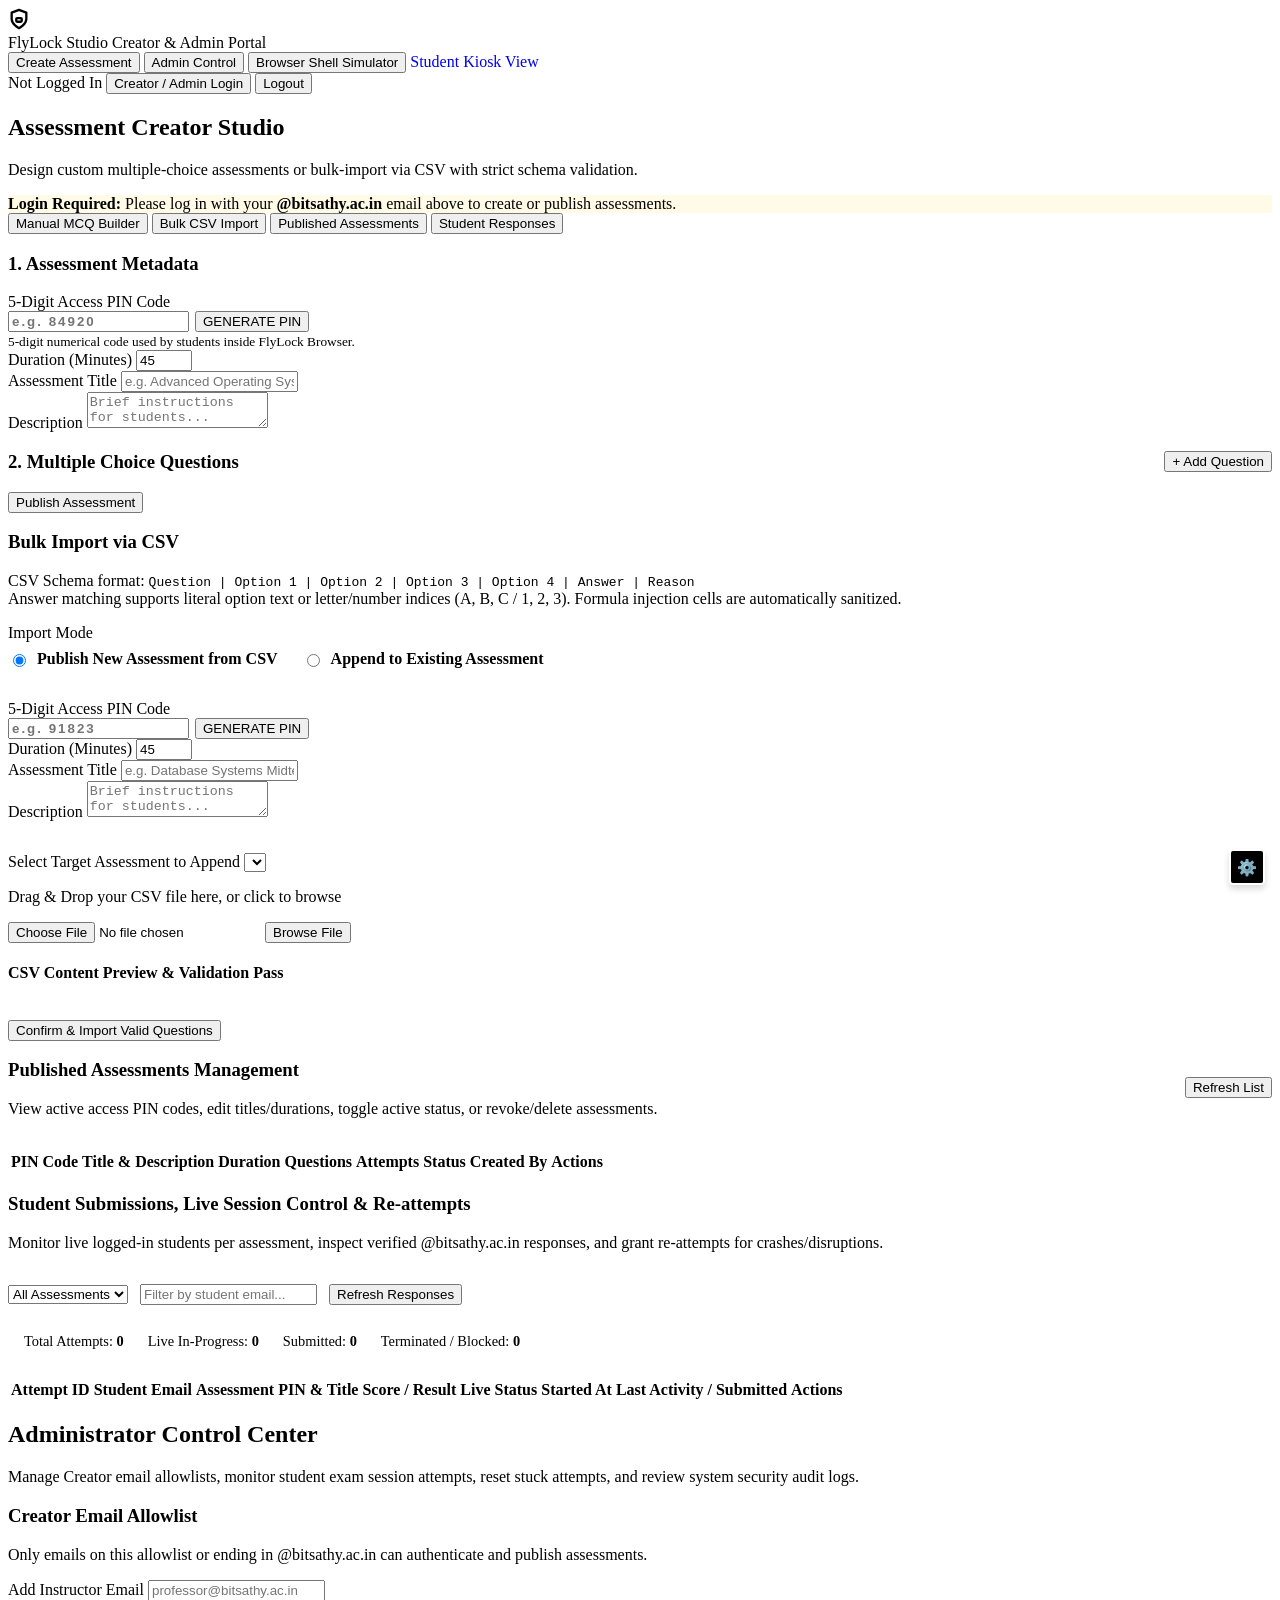
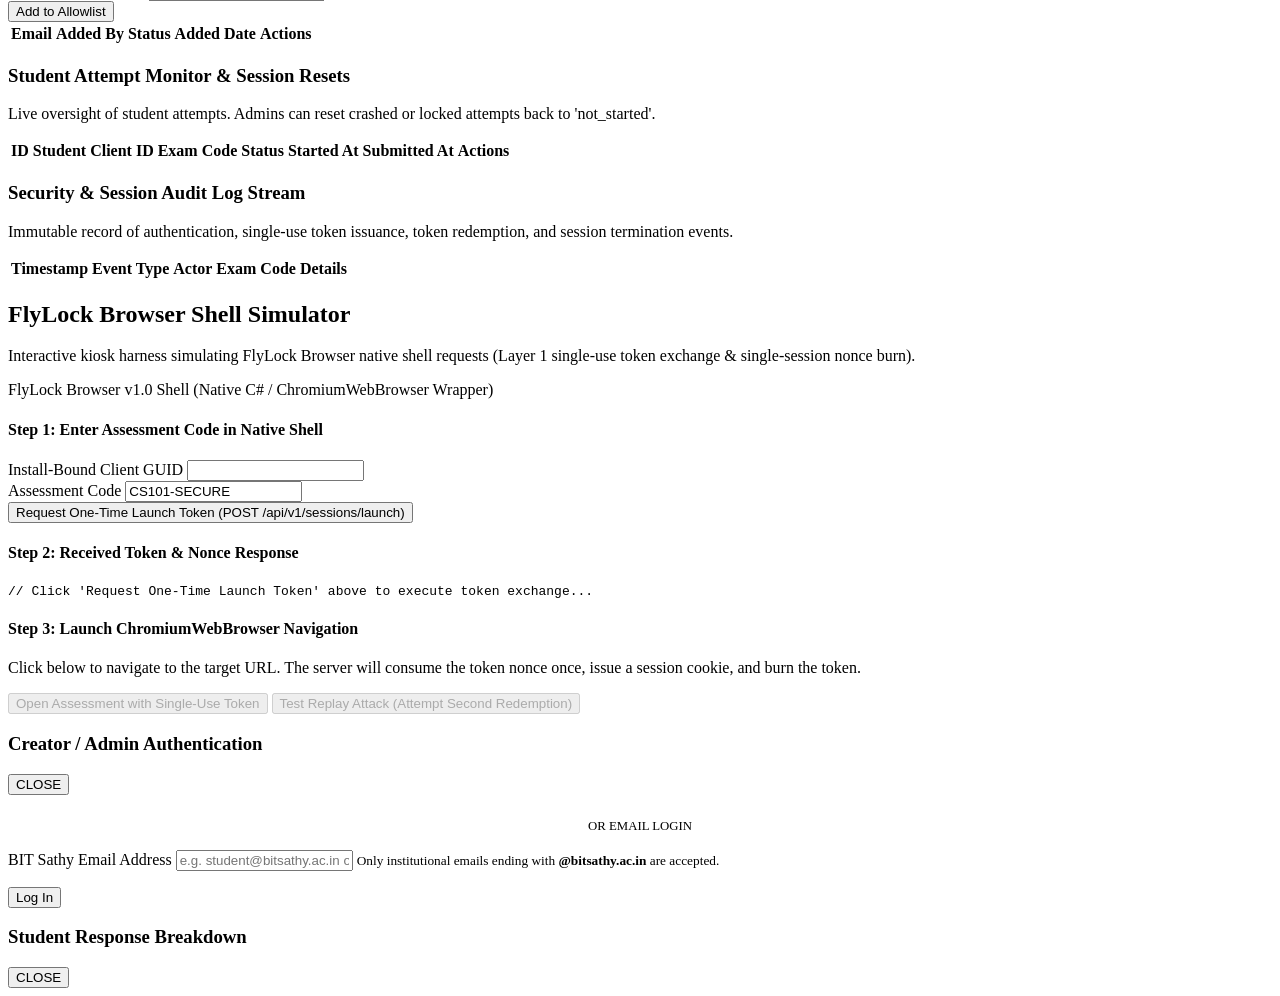
==== public/portal.html @ cc95d02c "Deploy backend to Render" ====
<!DOCTYPE html>
<html lang="en">
<head>
  <meta charset="UTF-8">
  <meta name="viewport" content="width=device-width, initial-scale=1.0">
  <title>FlyLock Creator & Admin Portal</title>
  <meta name="description" content="Instructor and Admin Portal for creating assessments, managing allowlists, and monitoring student attempts.">
  <link rel="preconnect" href="https://fonts.googleapis.com">
  <link rel="preconnect" href="https://fonts.gstatic.com" crossorigin>
  <link href="https://fonts.googleapis.com/css2?family=Inter:wght@300;400;500;600;700;800&family=JetBrains+Mono:wght@400;600&display=swap" rel="stylesheet">
  <script>
    window.handleGoogleCredentialResponse = function(response) {
      if (window.onGoogleLibraryCallback) {
        window.onGoogleLibraryCallback(response);
      }
    };
  </script>
  <script src="https://accounts.google.com/gsi/client" async defer></script>
  <link rel="stylesheet" href="/styles.css">
</head>
<body>
  <!-- Top Navigation Header -->
  <header class="app-header">
    <div class="header-brand">
      <div class="logo-icon">
        <svg width="22" height="22" viewBox="0 0 24 24" fill="none" stroke="currentColor" stroke-width="2.5" stroke-linecap="round" stroke-linejoin="round">
          <path d="M12 22s8-4 8-10V5l-8-3-8 3v7c0 6 8 10 8 10z"/>
          <rect x="9" y="11" width="6" height="4" rx="1"/>
        </svg>
      </div>
      <div class="brand-text">
        <span class="brand-name">FlyLock Studio</span>
        <span class="brand-sub">Creator & Admin Portal</span>
      </div>
    </div>

    <!-- Navigation Tabs -->
    <nav class="nav-tabs">
      <button class="nav-tab active" data-surface="create" id="tab-create">
        Create Assessment
      </button>
      <button class="nav-tab" data-surface="admin" id="tab-admin">
        Admin Control
      </button>
      <button class="nav-tab glow-tab" data-surface="simulator" id="tab-simulator">
        Browser Shell Simulator
      </button>
      <a href="/index.html" class="nav-tab" style="text-decoration: none;" target="_blank">
        Student Kiosk View
      </a>
    </nav>

    <!-- User Auth Status -->
    <div class="header-user" id="user-status-area">
      <span class="user-badge guest" id="user-badge">Not Logged In</span>
      <button class="btn btn-sm btn-outline" id="btn-login-modal">Creator / Admin Login</button>
      <button class="btn btn-sm btn-ghost hidden" id="btn-logout">Logout</button>
    </div>
  </header>

  <!-- Main Container -->
  <main class="app-main">
    <div id="toast-container" class="toast-container"></div>

    <!-- SURFACE 1: CREATE ASSESSMENT -->
    <section id="surface-create" class="surface-container active">
      <div class="surface-header">
        <div>
          <h2>Assessment Creator Studio</h2>
          <p class="section-desc">Design custom multiple-choice assessments or bulk-import via CSV with strict schema validation.</p>
        </div>
        <div class="creator-auth-gate hidden" id="create-unauth-msg" style="margin-top: 10px;">
          <div class="card" style="border-left: 4px solid var(--warning); background: #fffbe6;">
            <strong style="color: var(--warning);">Login Required:</strong> Please log in with your <strong>@bitsathy.ac.in</strong> email above to create or publish assessments.
          </div>
        </div>
      </div>

      <!-- Creation Mode Selector Tabs -->
      <div class="creation-mode-tabs">
        <button class="mode-tab active" id="mode-tab-manual">Manual MCQ Builder</button>
        <button class="mode-tab" id="mode-tab-csv">Bulk CSV Import</button>
        <button class="mode-tab" id="mode-tab-published">Published Assessments</button>
        <button class="mode-tab" id="mode-tab-responses">Student Responses</button>
      </div>

      <!-- Mode 1: Manual Builder -->
      <div id="builder-manual-panel" class="builder-panel">
        <form id="form-create-assessment" class="form-grid">
          <div class="card form-section">
            <h3 class="form-title">1. Assessment Metadata</h3>
            <div class="form-row">
              <div class="form-group col-6">
                <label for="input-exam-code">5-Digit Access PIN Code</label>
                <div style="display: flex; gap: 6px;">
                  <input type="text" id="input-exam-code" class="form-input code-font" placeholder="e.g. 84920" maxlength="5" pattern="\d{5}" required style="letter-spacing: 2px; font-weight: bold;">
                  <button type="button" class="btn btn-sm btn-outline" id="btn-gen-pin">GENERATE PIN</button>
                </div>
                <small class="form-help">5-digit numerical code used by students inside FlyLock Browser.</small>
              </div>
              <div class="form-group col-6">
                <label for="input-duration">Duration (Minutes)</label>
                <input type="number" id="input-duration" class="form-input" value="45" min="5" max="300" required>
              </div>
            </div>
            <div class="form-group">
              <label for="input-exam-title">Assessment Title</label>
              <input type="text" id="input-exam-title" class="form-input" placeholder="e.g. Advanced Operating Systems Security Exam" required>
            </div>
            <div class="form-group">
              <label for="input-exam-desc">Description</label>
              <textarea id="input-exam-desc" class="form-input" rows="2" placeholder="Brief instructions for students..."></textarea>
            </div>
          </div>

          <div class="card form-section">
            <div class="section-title-bar" style="display: flex; justify-content: space-between; align-items: center;">
              <h3 class="form-title">2. Multiple Choice Questions</h3>
              <button type="button" class="btn btn-sm btn-outline" id="btn-add-question">+ Add Question</button>
            </div>
            
            <div id="questions-list-container" class="questions-builder-list">
              <!-- Question Items injected dynamically -->
            </div>
          </div>

          <div class="form-actions">
            <button type="submit" class="btn btn-primary btn-lg" id="btn-publish-assessment">
              Publish Assessment
            </button>
          </div>
        </form>
      </div>

      <!-- Mode 2: Bulk CSV Import -->
      <div id="builder-csv-panel" class="builder-panel hidden">
        <div class="card csv-import-card">
          <h3>Bulk Import via CSV</h3>
          <p class="csv-spec-info">
            CSV Schema format: <code>Question | Option 1 | Option 2 | Option 3 | Option 4 | Answer | Reason</code><br>
            Answer matching supports literal option text or letter/number indices (A, B, C / 1, 2, 3). Formula injection cells are automatically sanitized.
          </p>

          <div class="form-group" style="margin-top: 1rem;">
            <label>Import Mode</label>
            <div style="display: flex; gap: 1.5rem; margin-top: 0.5rem;">
              <label style="display: inline-flex; align-items: center; gap: 0.5rem; cursor: pointer;">
                <input type="radio" name="csv-import-mode" value="new" checked id="csv-mode-new">
                <strong>Publish New Assessment from CSV</strong>
              </label>
              <label style="display: inline-flex; align-items: center; gap: 0.5rem; cursor: pointer;">
                <input type="radio" name="csv-import-mode" value="append" id="csv-mode-append">
                <strong>Append to Existing Assessment</strong>
              </label>
            </div>
          </div>

          <!-- Section A: New Assessment Metadata (for CSV Mode 'new') -->
          <div id="csv-new-metadata-section" style="margin-top: 1rem; border-top: 1px solid var(--border-color); padding-top: 1rem;">
            <div class="form-row">
              <div class="form-group col-6">
                <label for="input-csv-exam-code">5-Digit Access PIN Code</label>
                <div style="display: flex; gap: 6px;">
                  <input type="text" id="input-csv-exam-code" class="form-input code-font" placeholder="e.g. 91823" maxlength="5" pattern="\d{5}" style="letter-spacing: 2px; font-weight: bold;">
                  <button type="button" class="btn btn-sm btn-outline" id="btn-csv-gen-pin">GENERATE PIN</button>
                </div>
              </div>
              <div class="form-group col-6">
                <label for="input-csv-duration">Duration (Minutes)</label>
                <input type="number" id="input-csv-duration" class="form-input" value="45" min="5" max="300">
              </div>
            </div>
            <div class="form-group">
              <label for="input-csv-exam-title">Assessment Title</label>
              <input type="text" id="input-csv-exam-title" class="form-input" placeholder="e.g. Database Systems Midterm Exam">
            </div>
            <div class="form-group">
              <label for="input-csv-exam-desc">Description</label>
              <textarea id="input-csv-exam-desc" class="form-input" rows="2" placeholder="Brief instructions for students..."></textarea>
            </div>
          </div>

          <!-- Section B: Existing Assessment Selector (for CSV Mode 'append') -->
          <div id="csv-append-metadata-section" class="form-group hidden" style="margin-top: 1rem; border-top: 1px solid var(--border-color); padding-top: 1rem;">
            <label for="select-target-assessment">Select Target Assessment to Append</label>
            <select id="select-target-assessment" class="form-input">
              <!-- Assessment options injected dynamically -->
            </select>
          </div>

          <div class="csv-upload-dropzone" id="csv-dropzone" style="margin-top: 1rem;">
            <p>Drag & Drop your CSV file here, or click to browse</p>
            <input type="file" id="input-csv-file" accept=".csv" class="hidden-file-input">
            <button type="button" class="btn btn-sm btn-outline" id="btn-browse-csv">Browse File</button>
          </div>

          <div class="csv-preview-container hidden" id="csv-preview-box">
            <h4>CSV Content Preview & Validation Pass</h4>
            <div class="table-responsive">
              <table class="data-table" id="csv-preview-table">
                <thead></thead>
                <tbody></tbody>
              </table>
            </div>

            <div id="csv-validation-report" class="validation-report-box hidden"></div>

            <div class="csv-actions" style="margin-top: 1rem;">
              <button type="button" class="btn btn-success" id="btn-confirm-csv-import">
                Confirm & Import Valid Questions
              </button>
            </div>
          </div>
        </div>
      </div>

      <!-- Mode 3: Published Assessments Management -->
      <div id="builder-published-panel" class="builder-panel hidden">
        <div class="card">
          <div style="display: flex; justify-content: space-between; align-items: center; margin-bottom: 1rem;">
            <div>
              <h3>Published Assessments Management</h3>
              <p class="sub-text">View active access PIN codes, edit titles/durations, toggle active status, or revoke/delete assessments.</p>
            </div>
            <button type="button" class="btn btn-sm btn-outline" id="btn-refresh-published">Refresh List</button>
          </div>

          <div class="table-responsive">
            <table class="data-table" id="table-published-assessments">
              <thead>
                <tr>
                  <th>PIN Code</th>
                  <th>Title & Description</th>
                  <th>Duration</th>
                  <th>Questions</th>
                  <th>Attempts</th>
                  <th>Status</th>
                  <th>Created By</th>
                  <th>Actions</th>
                </tr>
              </thead>
              <tbody>
                <!-- Injected dynamically -->
            </table>
          </div>
        </div>
      </div>

      <!-- Mode 4: Student Responses & Assessment Live Control Panel -->
      <div id="builder-responses-panel" class="builder-panel hidden">
        <div class="card">
          <div style="display: flex; justify-content: space-between; align-items: center; margin-bottom: 1rem; flex-wrap: wrap; gap: 1rem;">
            <div>
              <h3>Student Submissions, Live Session Control & Re-attempts</h3>
              <p class="sub-text">Monitor live logged-in students per assessment, inspect verified @bitsathy.ac.in responses, and grant re-attempts for crashes/disruptions.</p>
            </div>
            <div style="display: flex; gap: 0.75rem; align-items: center; flex-wrap: wrap;">
              <select id="select-filter-assessment" class="form-input" style="max-width: 260px;">
                <option value="">All Assessments</option>
              </select>
              <input type="text" id="input-filter-student-email" class="form-input" placeholder="Filter by student email..." style="max-width: 220px;">
              <button type="button" class="btn btn-sm btn-outline" id="btn-refresh-responses">Refresh Responses</button>
            </div>
          </div>

          <!-- Live Session Control Bar -->
          <div id="live-session-stats-bar" style="display: flex; gap: 1.5rem; background: var(--bg-dark); padding: 0.75rem 1rem; border: 1px solid var(--border-color); margin-bottom: 1rem; border-radius: 6px; font-size: 0.9rem; flex-wrap: wrap;">
            <div>Total Attempts: <strong id="stat-total-attempts" style="color: var(--primary);">0</strong></div>
            <div><span class="status-indicator warning"></span> Live In-Progress: <strong id="stat-inprogress-attempts" style="color: var(--warning);">0</strong></div>
            <div><span class="status-indicator success"></span> Submitted: <strong id="stat-submitted-attempts" style="color: var(--success);">0</strong></div>
            <div><span class="status-indicator danger"></span> Terminated / Blocked: <strong id="stat-terminated-attempts" style="color: var(--danger);">0</strong></div>
          </div>

          <div class="table-responsive">
            <table class="data-table" id="table-student-responses">
              <thead>
                <tr>
                  <th>Attempt ID</th>
                  <th>Student Email</th>
                  <th>Assessment PIN & Title</th>
                  <th>Score / Result</th>
                  <th>Live Status</th>
                  <th>Started At</th>
                  <th>Last Activity / Submitted</th>
                  <th>Actions</th>
                </tr>
              </thead>
              <tbody>
                <!-- Injected dynamically -->
              </tbody>
            </table>
          </div>
        </div>
      </div>
    </section>

    <!-- SURFACE 2: ADMIN PORTAL -->
    <section id="surface-admin" class="surface-container">
      <div class="surface-header">
        <div>
          <h2>Administrator Control Center</h2>
          <p class="section-desc">Manage Creator email allowlists, monitor student exam session attempts, reset stuck attempts, and review system security audit logs.</p>
        </div>
      </div>

      <div class="admin-grid">
        <!-- Panel 1: Creator Allowlist -->
        <div class="card admin-card">
          <h3>Creator Email Allowlist</h3>
          <p class="sub-text">Only emails on this allowlist or ending in @bitsathy.ac.in can authenticate and publish assessments.</p>
          
          <form id="form-add-allowlist" class="form-row flex-align-end margin-bottom-md">
            <div class="form-group flex-grow">
              <label for="input-allowlist-email">Add Instructor Email</label>
              <input type="email" id="input-allowlist-email" class="form-input" placeholder="professor@bitsathy.ac.in" required>
            </div>
            <button type="submit" class="btn btn-primary">Add to Allowlist</button>
          </form>

          <div class="table-responsive">
            <table class="data-table" id="table-allowlist">
              <thead>
                <tr>
                  <th>Email</th>
                  <th>Added By</th>
                  <th>Status</th>
                  <th>Added Date</th>
                  <th>Actions</th>
                </tr>
              </thead>
              <tbody></tbody>
            </table>
          </div>
        </div>

        <!-- Panel 2: Exam Session & Attempt Overrides -->
        <div class="card admin-card">
          <h3>Student Attempt Monitor & Session Resets</h3>
          <p class="sub-text">Live oversight of student attempts. Admins can reset crashed or locked attempts back to 'not_started'.</p>
          
          <div class="table-responsive">
            <table class="data-table" id="table-admin-attempts">
              <thead>
                <tr>
                  <th>ID</th>
                  <th>Student Client ID</th>
                  <th>Exam Code</th>
                  <th>Status</th>
                  <th>Started At</th>
                  <th>Submitted At</th>
                  <th>Actions</th>
                </tr>
              </thead>
              <tbody></tbody>
            </table>
          </div>
        </div>

        <!-- Panel 3: System Audit Logs -->
        <div class="card admin-card col-span-2">
          <h3>Security & Session Audit Log Stream</h3>
          <p class="sub-text">Immutable record of authentication, single-use token issuance, token redemption, and session termination events.</p>
          
          <div class="table-responsive log-table-wrapper">
            <table class="data-table log-table" id="table-audit-logs">
              <thead>
                <tr>
                  <th>Timestamp</th>
                  <th>Event Type</th>
                  <th>Actor</th>
                  <th>Exam Code</th>
                  <th>Details</th>
                </tr>
              </thead>
              <tbody></tbody>
            </table>
          </div>
        </div>
      </div>
    </section>

    <!-- SURFACE 3: FLYLOCK BROWSER SIMULATOR -->
    <section id="surface-simulator" class="surface-container">
      <div class="surface-header">
        <div>
          <h2>FlyLock Browser Shell Simulator</h2>
          <p class="section-desc">Interactive kiosk harness simulating FlyLock Browser native shell requests (Layer 1 single-use token exchange & single-session nonce burn).</p>
        </div>
      </div>

      <div class="simulator-window card">
        <div class="sim-window-header">
          <div class="sim-title">FlyLock Browser v1.0 Shell (Native C# / ChromiumWebBrowser Wrapper)</div>
        </div>

        <div class="sim-window-body">
          <div class="sim-step-card">
            <h4>Step 1: Enter Assessment Code in Native Shell</h4>
            <div class="form-row">
              <div class="form-group col-6">
                <label>Install-Bound Client GUID</label>
                <input type="text" id="sim-client-id" class="form-input code-font" readonly>
              </div>
              <div class="form-group col-6">
                <label>Assessment Code</label>
                <input type="text" id="sim-exam-code" class="form-input code-font" value="CS101-SECURE">
              </div>
            </div>
            <button class="btn btn-primary" id="sim-btn-fetch-token">
              Request One-Time Launch Token (POST /api/v1/sessions/launch)
            </button>
          </div>

          <div class="sim-step-card" id="sim-token-result-box">
            <h4>Step 2: Received Token & Nonce Response</h4>
            <pre class="code-block" id="sim-json-output">// Click 'Request One-Time Launch Token' above to execute token exchange...</pre>
          </div>

          <div class="sim-step-card">
            <h4>Step 3: Launch ChromiumWebBrowser Navigation</h4>
            <p>Click below to navigate to the target URL. The server will consume the token nonce once, issue a session cookie, and burn the token.</p>
            <button class="btn btn-success btn-lg" id="sim-btn-launch-browser" disabled>
              Open Assessment with Single-Use Token
            </button>
            <button class="btn btn-danger" id="sim-btn-test-replay" disabled>
              Test Replay Attack (Attempt Second Redemption)
            </button>
          </div>
        </div>
      </div>
    </section>
  </main>

  <!-- Login Modal -->
  <div class="modal-backdrop hidden" id="modal-login">
    <div class="modal-card card">
      <div class="modal-header">
        <h3>Creator / Admin Authentication</h3>
        <button class="btn-close" id="btn-close-modal">CLOSE</button>
      </div>

      <!-- Google SSO Button -->
      <div class="google-sso-wrapper margin-bottom-md" style="display: flex; flex-direction: column; align-items: center; gap: 8px;">
        <div id="g_id_onload"
             data-client_id="556888061468-r7ukjulnh2esht6vrtjqtgs6gim0slhh.apps.googleusercontent.com"
             data-hosted_domain="bitsathy.ac.in"
             data-callback="handleGoogleCredentialResponse">
        </div>
        <div class="g_id_signin" data-type="standard" data-shape="rectangular" data-theme="filled_blue" data-text="signin_with" data-size="large" data-logo_alignment="left"></div>
      </div>

      <div style="display: flex; align-items: center; margin: 1rem 0; color: var(--text-dim); font-size: 0.8rem;">
        <div style="flex:1; height:1px; background:var(--border-color);"></div>
        <span style="padding: 0 10px;">OR EMAIL LOGIN</span>
        <div style="flex:1; height:1px; background:var(--border-color);"></div>
      </div>

      <form id="form-login">
        <div class="form-group">
          <label for="input-login-email">BIT Sathy Email Address</label>
          <input type="email" id="input-login-email" class="form-input" placeholder="e.g. student@bitsathy.ac.in or prof@bitsathy.ac.in" required>
          <small class="form-help">Only institutional emails ending with <strong>@bitsathy.ac.in</strong> are accepted.</small>
        </div>
        <div class="form-actions align-right" style="margin-top: 1rem;">
          <button type="submit" class="btn btn-primary">Log In</button>
        </div>
      </form>
    </div>
  </div>

  <!-- Student Response Detail Modal -->
  <div class="modal-backdrop hidden" id="modal-response-detail">
    <div class="modal-card card" style="max-width: 800px; width: 90%; max-height: 90vh; overflow-y: auto;">
      <div class="modal-header">
        <h3>Student Response Breakdown</h3>
        <button class="btn-close" id="btn-close-response-modal">CLOSE</button>
      </div>

      <div id="response-detail-content">
        <!-- Injected dynamically -->
      </div>
    </div>
  </div>

  <script src="/portal.js"></script>
  
  <!-- Floating Backend API Config for GitHub Pages -->
  <div id="backend-config-trigger" style="position: fixed; bottom: 15px; right: 15px; background: #000; color: #fff; width: 32px; height: 32px; display: flex; align-items: center; justify-content: center; cursor: pointer; font-size: 16px; border: 2px solid #fff; border-radius: 4px; z-index: 9999; box-shadow: 0 4px 6px rgba(0,0,0,0.15);" onclick="promptBackendUrl()">⚙️</div>
  <script>
    function promptBackendUrl() {
      const current = localStorage.getItem('FLYLOCK_BACKEND_URL') || 'https://bitsathy-flylock.onrender.com';
      const newUrl = prompt('Enter FlyLock Backend API URL (Render Web Service URL):', current);
      if (newUrl !== null) {
        localStorage.setItem('FLYLOCK_BACKEND_URL', newUrl.trim());
        window.location.reload();
      }
    }
    // If running on github.io and no URL is set, alert once
    if (window.location.hostname.endsWith('github.io') && !localStorage.getItem('FLYLOCK_BACKEND_URL')) {
      localStorage.setItem('FLYLOCK_BACKEND_URL', 'https://bitsathy-flylock.onrender.com');
    }
  </script>
</body>
</html>
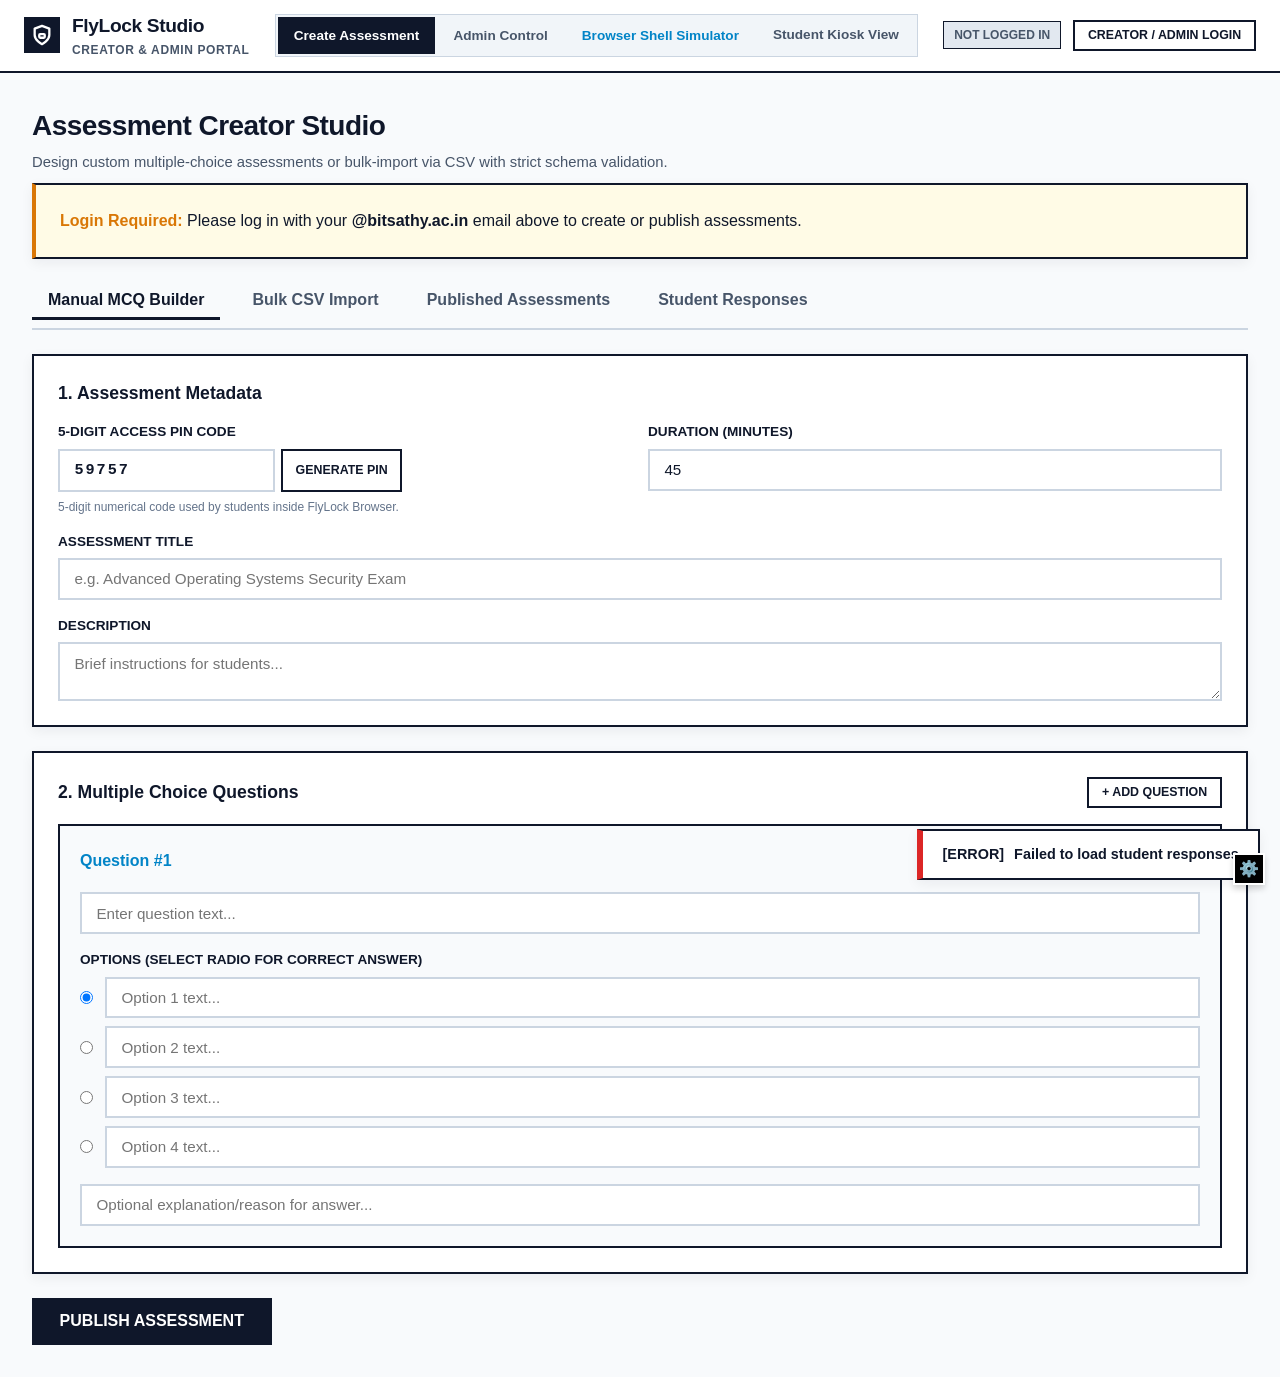
==== commit 18f19cc2: "Change asset URLs to relative paths" ====
--- a/public/portal.html
+++ b/public/portal.html
@@ -16,7 +16,7 @@
     };
   </script>
   <script src="https://accounts.google.com/gsi/client" async defer></script>
-  <link rel="stylesheet" href="/styles.css">
+  <link rel="stylesheet" href="styles.css">
 </head>
 <body>
   <!-- Top Navigation Header -->
@@ -482,7 +482,7 @@
     </div>
   </div>
 
-  <script src="/portal.js"></script>
+  <script src="portal.js"></script>
   
   <!-- Floating Backend API Config for GitHub Pages -->
   <div id="backend-config-trigger" style="position: fixed; bottom: 15px; right: 15px; background: #000; color: #fff; width: 32px; height: 32px; display: flex; align-items: center; justify-content: center; cursor: pointer; font-size: 16px; border: 2px solid #fff; border-radius: 4px; z-index: 9999; box-shadow: 0 4px 6px rgba(0,0,0,0.15);" onclick="promptBackendUrl()">⚙️</div>
--- a/public/styles.css
+++ b/public/styles.css
@@ -0,0 +1,881 @@
+/* FlyLock Assessment Portal - Clean White Theme System (Sharp Corners) */
+
+:root {
+  --bg-dark: #f8fafc;
+  --bg-card: #ffffff;
+  --bg-card-hover: #f1f5f9;
+  --bg-input: #ffffff;
+  --border-color: #cbd5e1;
+  --border-dark: #0f172a;
+  --border-focus: #0f172a;
+  
+  --text-main: #0f172a;
+  --text-muted: #475569;
+  --text-dim: #64748b;
+  
+  --primary: #0f172a;
+  --primary-hover: #2563eb;
+  --primary-glow: rgba(37, 99, 235, 0.15);
+  
+  --accent: #0284c7;
+  --success: #16a34a;
+  --warning: #d97706;
+  --danger: #dc2626;
+  
+  --radius-sm: 0px;
+  --radius-md: 0px;
+  --radius-lg: 0px;
+  --shadow-main: 0 4px 12px rgba(15, 23, 42, 0.06);
+  --font-sans: 'Inter', -apple-system, BlinkMacSystemFont, sans-serif;
+  --font-mono: 'JetBrains Mono', 'Consolas', monospace;
+}
+
+* {
+  box-sizing: border-box;
+  margin: 0;
+  padding: 0;
+  border-radius: 0 !important; /* Force Sharp Corners across all components */
+}
+
+body {
+  background-color: var(--bg-dark);
+  color: var(--text-main);
+  font-family: var(--font-sans);
+  min-height: 100vh;
+  display: flex;
+  flex-direction: column;
+  line-height: 1.5;
+  -webkit-font-smoothing: antialiased;
+}
+
+/* Header Navbar */
+.app-header {
+  background: #ffffff;
+  border-bottom: 2px solid var(--border-dark);
+  padding: 0.75rem 1.5rem;
+  display: flex;
+  align-items: center;
+  justify-content: space-between;
+  position: sticky;
+  top: 0;
+  z-index: 100;
+}
+
+.header-brand {
+  display: flex;
+  align-items: center;
+  gap: 0.75rem;
+}
+
+.logo-icon {
+  background: var(--primary);
+  color: white;
+  width: 36px;
+  height: 36px;
+  display: flex;
+  align-items: center;
+  justify-content: center;
+  border: 1px solid var(--border-dark);
+}
+
+.brand-text {
+  display: flex;
+  flex-direction: column;
+}
+
+.brand-name {
+  font-weight: 800;
+  font-size: 1.2rem;
+  letter-spacing: -0.02em;
+  color: var(--text-main);
+}
+
+.brand-sub {
+  font-size: 0.75rem;
+  color: var(--text-muted);
+  font-weight: 700;
+  letter-spacing: 0.05em;
+  text-transform: uppercase;
+}
+
+/* Nav Tabs */
+.nav-tabs {
+  display: flex;
+  background: #f1f5f9;
+  padding: 2px;
+  border: 1px solid var(--border-color);
+  gap: 2px;
+}
+
+.nav-tab {
+  background: transparent;
+  border: none;
+  color: var(--text-muted);
+  font-family: var(--font-sans);
+  font-weight: 600;
+  font-size: 0.85rem;
+  padding: 0.5rem 1rem;
+  cursor: pointer;
+  transition: all 0.2s ease;
+  display: flex;
+  align-items: center;
+  gap: 6px;
+}
+
+.nav-tab:hover {
+  color: var(--text-main);
+  background: #e2e8f0;
+}
+
+.nav-tab.active {
+  background: var(--primary);
+  color: white;
+  font-weight: 700;
+}
+
+.nav-tab.glow-tab {
+  color: var(--accent);
+}
+.nav-tab.glow-tab.active {
+  background: var(--accent);
+  color: white;
+}
+
+/* User Area */
+.header-user {
+  display: flex;
+  align-items: center;
+  gap: 0.75rem;
+}
+
+.user-badge {
+  font-size: 0.75rem;
+  padding: 4px 10px;
+  font-weight: 700;
+  border: 1px solid var(--border-dark);
+  text-transform: uppercase;
+}
+.user-badge.guest {
+  background: #e2e8f0;
+  color: var(--text-muted);
+}
+.user-badge.creator {
+  background: #e0f2fe;
+  color: #0369a1;
+}
+.user-badge.admin {
+  background: #dcfce7;
+  color: #15803d;
+}
+
+/* Main Layout */
+.app-main {
+  flex: 1;
+  padding: 2rem;
+  max-width: 1300px;
+  width: 100%;
+  margin: 0 auto;
+}
+
+.surface-container {
+  display: none;
+}
+.surface-container.active {
+  display: block;
+}
+
+.surface-header {
+  margin-bottom: 1.5rem;
+}
+.surface-header h2 {
+  font-size: 1.75rem;
+  font-weight: 800;
+  letter-spacing: -0.02em;
+}
+.section-desc {
+  color: var(--text-muted);
+  font-size: 0.925rem;
+  margin-top: 4px;
+}
+
+/* Cards & Containers - Sharp Light Theme */
+.card {
+  background: var(--bg-card);
+  border: 2px solid var(--border-dark);
+  padding: 1.5rem;
+  box-shadow: var(--shadow-main);
+}
+
+/* Locked View */
+.locked-card {
+  max-width: 650px;
+  margin: 3rem auto;
+  text-align: center;
+  padding: 3rem 2rem;
+  position: relative;
+}
+.locked-card::before {
+  content: '';
+  position: absolute;
+  top: 0; left: 0; right: 0;
+  height: 4px;
+  background: var(--primary);
+}
+
+.lock-illustration {
+  margin-bottom: 1.5rem;
+}
+.lock-shield {
+  width: 70px;
+  height: 70px;
+  background: #fee2e2;
+  border: 2px solid var(--danger);
+  color: var(--danger);
+  display: inline-flex;
+  align-items: center;
+  justify-content: center;
+}
+
+.locked-title {
+  font-size: 1.75rem;
+  font-weight: 800;
+  margin-bottom: 0.75rem;
+}
+.locked-desc {
+  color: var(--text-muted);
+  max-width: 500px;
+  margin: 0 auto 1.5rem;
+  font-size: 0.95rem;
+}
+.highlight-text {
+  color: var(--primary);
+  font-weight: 700;
+}
+
+.token-debug-box {
+  background: #f1f5f9;
+  border: 1px solid var(--border-dark);
+  padding: 1rem;
+  margin-bottom: 1.5rem;
+  display: flex;
+  align-items: center;
+  justify-content: center;
+  gap: 10px;
+  font-size: 0.85rem;
+  color: var(--text-main);
+  font-weight: 600;
+}
+
+.status-indicator {
+  width: 10px;
+  height: 10px;
+}
+.status-indicator.warning { background: var(--warning); }
+.status-indicator.success { background: var(--success); }
+.status-indicator.danger { background: var(--danger); }
+
+.action-buttons-row {
+  display: flex;
+  gap: 1rem;
+  justify-content: center;
+}
+
+/* Exam Layout */
+.exam-container {
+  display: flex;
+  flex-direction: column;
+  gap: 1.5rem;
+}
+
+.exam-header-bar {
+  display: flex;
+  justify-content: space-between;
+  align-items: center;
+  padding: 1rem 1.5rem;
+}
+.exam-title-block {
+  display: flex;
+  align-items: center;
+  gap: 1rem;
+}
+.exam-code-badge {
+  background: var(--primary);
+  color: white;
+  font-family: var(--font-mono);
+  font-weight: 700;
+  padding: 4px 10px;
+  font-size: 0.85rem;
+}
+
+.exam-status-pills {
+  display: flex;
+  gap: 0.75rem;
+}
+.status-pill {
+  background: #f1f5f9;
+  border: 1px solid var(--border-dark);
+  padding: 0.4rem 0.9rem;
+  font-size: 0.875rem;
+  display: flex;
+  align-items: center;
+  gap: 6px;
+  font-weight: 700;
+}
+.pulse-dot {
+  width: 8px;
+  height: 8px;
+  background: var(--success);
+}
+
+.timer-pill {
+  font-family: var(--font-mono);
+  color: var(--danger);
+  border-color: var(--danger);
+}
+
+.exam-body-grid {
+  display: grid;
+  grid-template-columns: 280px 1fr;
+  gap: 1.5rem;
+}
+
+.question-nav-sidebar h3 {
+  font-size: 1rem;
+  font-weight: 800;
+  margin-bottom: 1rem;
+}
+.nav-grid {
+  display: grid;
+  grid-template-columns: repeat(4, 1fr);
+  gap: 8px;
+  margin-bottom: 1.5rem;
+}
+.q-nav-btn {
+  background: #f1f5f9;
+  border: 1px solid var(--border-dark);
+  color: var(--text-main);
+  padding: 0.5rem;
+  font-family: var(--font-mono);
+  font-weight: 700;
+  cursor: pointer;
+  transition: all 0.2s ease;
+}
+.q-nav-btn:hover {
+  background: var(--primary);
+  color: white;
+}
+.q-nav-btn.answered {
+  background: #dcfce7;
+  border-color: var(--success);
+  color: #15803d;
+}
+.q-nav-btn.current {
+  background: var(--primary);
+  color: white;
+}
+
+.nav-legend {
+  font-size: 0.75rem;
+  color: var(--text-muted);
+  display: flex;
+  flex-direction: column;
+  gap: 4px;
+  margin-bottom: 1.5rem;
+}
+.legend-item { display: flex; align-items: center; gap: 6px; font-weight: 600; }
+.badge { width: 10px; height: 10px; }
+.badge-answered { background: var(--success); }
+.badge-unanswered { background: #f1f5f9; border: 1px solid var(--border-dark); }
+
+/* Question Body */
+.question-card {
+  display: flex;
+  flex-direction: column;
+  gap: 1.25rem;
+}
+.question-header {
+  display: flex;
+  justify-content: space-between;
+  font-size: 0.875rem;
+  color: var(--text-muted);
+  border-bottom: 2px solid var(--border-color);
+  padding-bottom: 0.75rem;
+  font-weight: 700;
+}
+.question-text {
+  font-size: 1.15rem;
+  font-weight: 600;
+  line-height: 1.6;
+}
+
+.options-group {
+  display: flex;
+  flex-direction: column;
+  gap: 0.75rem;
+}
+
+.option-item {
+  background: #f8fafc;
+  border: 2px solid var(--border-color);
+  padding: 1rem 1.25rem;
+  display: flex;
+  align-items: center;
+  gap: 1rem;
+  cursor: pointer;
+  transition: all 0.2s ease;
+}
+.option-item:hover {
+  border-color: var(--border-dark);
+  background: #f1f5f9;
+}
+.option-item.selected {
+  border-color: var(--primary);
+  background: #e0e7ff;
+}
+.option-radio {
+  accent-color: var(--primary);
+  width: 18px;
+  height: 18px;
+}
+.option-text {
+  font-size: 1rem;
+  font-weight: 500;
+}
+
+.question-action-bar {
+  display: flex;
+  justify-content: space-between;
+  margin-top: 1rem;
+  padding-top: 1rem;
+  border-top: 2px solid var(--border-color);
+}
+
+/* Submitted Screen */
+.submitted-card {
+  max-width: 600px;
+  margin: 3rem auto;
+  text-align: center;
+  padding: 3rem 2rem;
+}
+.success-icon {
+  width: 60px;
+  height: 60px;
+  background: #dcfce7;
+  color: var(--success);
+  border: 2px solid var(--success);
+  display: inline-flex;
+  align-items: center;
+  justify-content: center;
+  font-size: 1.5rem;
+  font-weight: 900;
+  margin-bottom: 1rem;
+}
+.sub-text {
+  color: var(--text-muted);
+  font-size: 0.875rem;
+  margin-top: 0.5rem;
+}
+
+/* Creation Studio Mode Tabs */
+.creation-mode-tabs {
+  display: flex;
+  gap: 1rem;
+  margin-bottom: 1.5rem;
+  border-bottom: 2px solid var(--border-color);
+  padding-bottom: 0.5rem;
+}
+.mode-tab {
+  background: transparent;
+  border: none;
+  color: var(--text-muted);
+  font-family: var(--font-sans);
+  font-size: 1rem;
+  font-weight: 700;
+  padding: 0.5rem 1rem;
+  cursor: pointer;
+  border-bottom: 3px solid transparent;
+  transition: all 0.2s ease;
+}
+.mode-tab:hover { color: var(--text-main); }
+.mode-tab.active {
+  color: var(--primary);
+  border-bottom-color: var(--primary);
+}
+
+.form-grid {
+  display: flex;
+  flex-direction: column;
+  gap: 1.5rem;
+}
+.form-section {
+  display: flex;
+  flex-direction: column;
+  gap: 1rem;
+}
+.form-title {
+  font-size: 1.1rem;
+  font-weight: 800;
+  color: var(--primary);
+}
+.form-row {
+  display: flex;
+  gap: 1rem;
+}
+.col-6 { flex: 1; }
+.form-group {
+  display: flex;
+  flex-direction: column;
+  gap: 6px;
+}
+.form-group label {
+  font-size: 0.85rem;
+  font-weight: 700;
+  color: var(--text-main);
+  text-transform: uppercase;
+}
+.form-input {
+  background: var(--bg-input);
+  border: 2px solid var(--border-color);
+  color: var(--text-main);
+  font-family: var(--font-sans);
+  font-size: 0.95rem;
+  padding: 0.65rem 0.9rem;
+  outline: none;
+  transition: border-color 0.2s ease;
+}
+.form-input:focus {
+  border-color: var(--border-focus);
+}
+.form-help {
+  font-size: 0.75rem;
+  color: var(--text-dim);
+}
+
+.questions-builder-list {
+  display: flex;
+  flex-direction: column;
+  gap: 1rem;
+}
+.q-builder-item {
+  background: #f8fafc;
+  border: 2px solid var(--border-dark);
+  padding: 1.25rem;
+  display: flex;
+  flex-direction: column;
+  gap: 1rem;
+}
+.q-builder-header {
+  display: flex;
+  justify-content: space-between;
+  align-items: center;
+}
+.options-builder-grid {
+  display: flex;
+  flex-direction: column;
+  gap: 0.5rem;
+}
+.opt-builder-row {
+  display: flex;
+  align-items: center;
+  gap: 0.75rem;
+}
+.opt-builder-row input[type="text"] {
+  flex: 1;
+}
+
+/* CSV Upload Dropzone */
+.csv-import-card {
+  display: flex;
+  flex-direction: column;
+  gap: 1.25rem;
+}
+.csv-spec-info {
+  background: #f1f5f9;
+  padding: 1rem;
+  border: 1px solid var(--border-dark);
+  font-size: 0.85rem;
+  color: var(--text-main);
+}
+.csv-spec-info code {
+  font-family: var(--font-mono);
+  font-weight: 700;
+  color: var(--accent);
+}
+.csv-upload-dropzone {
+  border: 2px dashed var(--border-dark);
+  padding: 3rem;
+  text-align: center;
+  background: #ffffff;
+  cursor: pointer;
+  transition: all 0.2s ease;
+}
+.csv-upload-dropzone:hover {
+  border-color: var(--primary);
+  background: #f1f5f9;
+}
+
+.hidden-file-input { display: none; }
+
+.validation-report-box {
+  background: #fef2f2;
+  border: 2px solid var(--danger);
+  padding: 1rem;
+  margin-top: 1rem;
+  color: #991b1b;
+  font-size: 0.875rem;
+}
+
+/* Admin Center Layout */
+.admin-grid {
+  display: grid;
+  grid-template-columns: 1fr 1fr;
+  gap: 1.5rem;
+}
+.col-span-2 { grid-column: span 2; }
+
+.admin-card {
+  display: flex;
+  flex-direction: column;
+  gap: 1rem;
+}
+
+/* Tables */
+.table-responsive {
+  width: 100%;
+  overflow-x: auto;
+}
+.data-table {
+  width: 100%;
+  border-collapse: collapse;
+  font-size: 0.875rem;
+  text-align: left;
+}
+.data-table th, .data-table td {
+  padding: 0.75rem 1rem;
+  border-bottom: 1px solid var(--border-color);
+}
+.data-table th {
+  background: #f1f5f9;
+  color: var(--text-main);
+  font-weight: 700;
+  text-transform: uppercase;
+  font-size: 0.75rem;
+  letter-spacing: 0.05em;
+  border-bottom: 2px solid var(--border-dark);
+}
+.data-table tbody tr:hover {
+  background: #f8fafc;
+}
+.log-table-wrapper {
+  max-height: 350px;
+  overflow-y: auto;
+}
+.log-table td {
+  font-family: var(--font-mono);
+  font-size: 0.8rem;
+}
+
+/* Simulator Window */
+.simulator-window {
+  padding: 0;
+  overflow: hidden;
+  background: #ffffff;
+  border: 2px solid var(--border-dark);
+}
+.sim-window-header {
+  background: #0f172a;
+  color: white;
+  padding: 0.75rem 1rem;
+  display: flex;
+  align-items: center;
+  gap: 1rem;
+}
+.sim-title {
+  font-size: 0.8rem;
+  font-family: var(--font-mono);
+  font-weight: 700;
+}
+.sim-window-body {
+  padding: 1.5rem;
+  display: flex;
+  flex-direction: column;
+  gap: 1.25rem;
+}
+.sim-step-card {
+  background: #f8fafc;
+  border: 1px solid var(--border-dark);
+  padding: 1.25rem;
+  display: flex;
+  flex-direction: column;
+  gap: 0.75rem;
+}
+.sim-step-card h4 {
+  font-size: 0.95rem;
+  font-weight: 800;
+  color: var(--primary);
+}
+.code-block {
+  background: #0f172a;
+  border: 1px solid var(--border-dark);
+  padding: 0.75rem;
+  font-family: var(--font-mono);
+  font-size: 0.825rem;
+  color: #38bdf8;
+  overflow-x: auto;
+}
+
+/* Buttons - Sharp Styling */
+.btn {
+  display: inline-flex;
+  align-items: center;
+  justify-content: center;
+  gap: 8px;
+  font-family: var(--font-sans);
+  font-weight: 700;
+  font-size: 0.9rem;
+  padding: 0.6rem 1.2rem;
+  border: 2px solid var(--border-dark);
+  cursor: pointer;
+  transition: all 0.2s ease;
+  text-transform: uppercase;
+}
+.btn-sm { padding: 0.4rem 0.8rem; font-size: 0.775rem; }
+.btn-lg { padding: 0.8rem 1.6rem; font-size: 1rem; }
+.btn-block { width: 100%; }
+
+.btn-primary { background: var(--primary); color: white; }
+.btn-primary:hover { background: var(--primary-hover); }
+.btn-success { background: var(--success); color: white; border-color: #14532d; }
+.btn-success:hover { background: #15803d; }
+.btn-danger { background: var(--danger); color: white; border-color: #7f1d1d; }
+.btn-danger:hover { background: #b91c1c; }
+.btn-outline { background: #ffffff; color: var(--text-main); }
+.btn-outline:hover { background: #0f172a; color: white; }
+.btn-ghost { background: transparent; border-color: transparent; color: var(--text-muted); }
+.btn-ghost:hover { color: var(--text-main); background: #e2e8f0; }
+
+.btn:disabled {
+  opacity: 0.5;
+  cursor: not-allowed;
+}
+
+/* Toast Notifications - Sharp Light */
+.toast-container {
+  position: fixed;
+  bottom: 20px;
+  right: 20px;
+  z-index: 1000;
+  display: flex;
+  flex-direction: column;
+  gap: 10px;
+}
+.toast {
+  background: #ffffff;
+  border: 2px solid var(--border-dark);
+  padding: 0.8rem 1.2rem;
+  box-shadow: var(--shadow-main);
+  display: flex;
+  align-items: center;
+  gap: 10px;
+  font-size: 0.9rem;
+  font-weight: 600;
+}
+.toast.success { border-left: 6px solid var(--success); }
+.toast.error { border-left: 6px solid var(--danger); }
+.toast.info { border-left: 6px solid var(--accent); }
+
+/* Modal */
+.modal-backdrop {
+  position: fixed;
+  top: 0; left: 0; right: 0; bottom: 0;
+  background: rgba(15, 23, 42, 0.6);
+  z-index: 500;
+  display: flex;
+  align-items: center;
+  justify-content: center;
+}
+.modal-card {
+  width: 100%;
+  max-width: 450px;
+  background: #ffffff;
+  border: 2px solid var(--border-dark);
+}
+.modal-header {
+  display: flex;
+  justify-content: space-between;
+  align-items: center;
+  margin-bottom: 1.25rem;
+}
+.btn-close {
+  background: transparent;
+  border: none;
+  color: var(--text-main);
+  font-size: 1.5rem;
+  font-weight: bold;
+  cursor: pointer;
+}
+
+.hidden { display: none !important; }
+.code-font { font-family: var(--font-mono); }
+.flex-grow { flex: 1; }
+.margin-bottom-md { margin-bottom: 1rem; }
+.flex-align-end { align-items: flex-end; }
+.align-right { justify-content: flex-end; }
+
+/* FlyLock Dual-Layer Loading Animation (Loading_Centre + Loading_Circle spinning) */
+.flylock-loading-container {
+  display: flex;
+  flex-direction: column;
+  align-items: center;
+  justify-content: center;
+  gap: 1rem;
+  padding: 2rem 1rem;
+  width: 100%;
+}
+
+.flylock-spinner-wrapper {
+  position: relative;
+  width: 80px;
+  height: 80px;
+  display: flex;
+  align-items: center;
+  justify-content: center;
+}
+
+.flylock-spinner-centre {
+  position: absolute;
+  width: 36px;
+  height: 36px;
+  z-index: 1;
+  object-fit: contain;
+  pointer-events: none;
+}
+
+.flylock-spinner-circle {
+  position: absolute;
+  width: 80px;
+  height: 80px;
+  z-index: 2;
+  object-fit: contain;
+  animation: flylock-spin 1.2s linear infinite;
+  pointer-events: none;
+}
+
+@keyframes flylock-spin {
+  0% { transform: rotate(0deg); }
+  100% { transform: rotate(360deg); }
+}
+
+.flylock-loading-text {
+  font-size: 0.9375rem;
+  font-weight: 700;
+  color: var(--primary, #0F172A);
+  letter-spacing: -0.01em;
+  text-align: center;
+}
+
+.loading-table-placeholder {
+  text-align: center;
+  padding: 3rem 1rem !important;
+}
+
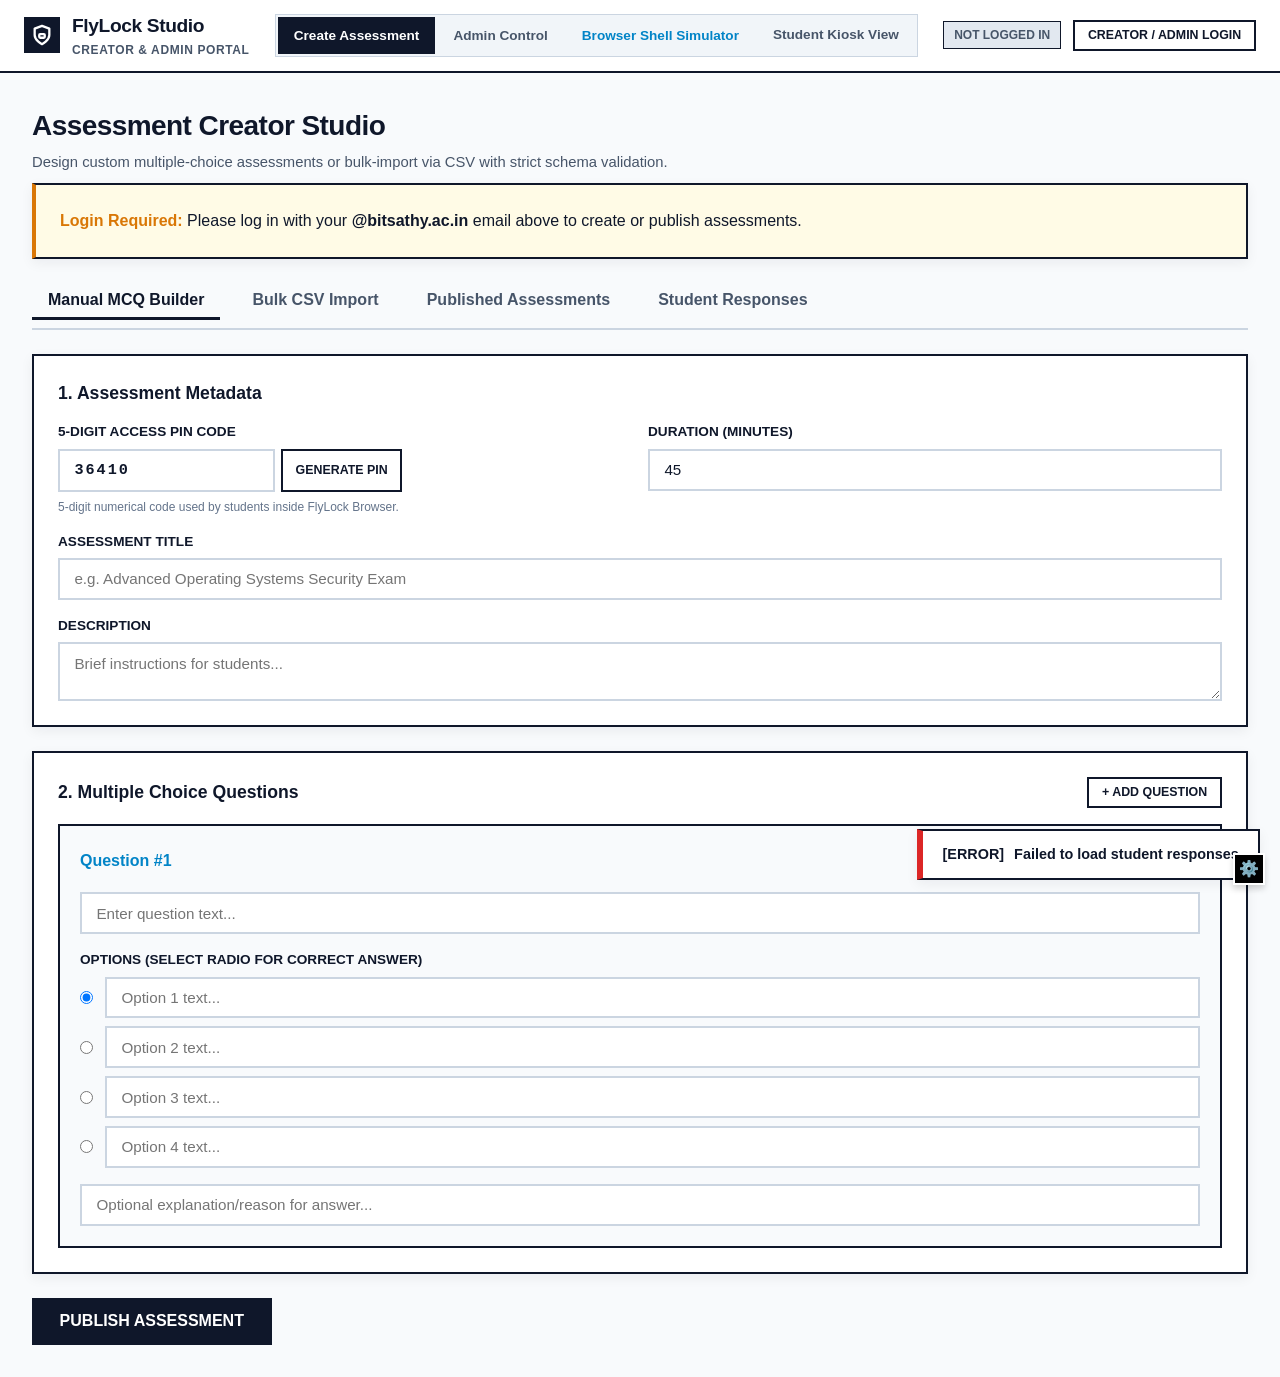
==== commit c3b3b96e: "Change default backend fallback URL to flylock-backend.onrender.com" ====
--- a/public/portal.html
+++ b/public/portal.html
@@ -488,7 +488,7 @@
   <div id="backend-config-trigger" style="position: fixed; bottom: 15px; right: 15px; background: #000; color: #fff; width: 32px; height: 32px; display: flex; align-items: center; justify-content: center; cursor: pointer; font-size: 16px; border: 2px solid #fff; border-radius: 4px; z-index: 9999; box-shadow: 0 4px 6px rgba(0,0,0,0.15);" onclick="promptBackendUrl()">⚙️</div>
   <script>
     function promptBackendUrl() {
-      const current = localStorage.getItem('FLYLOCK_BACKEND_URL') || 'https://bitsathy-flylock.onrender.com';
+      const current = localStorage.getItem('FLYLOCK_BACKEND_URL') || 'https://flylock-backend.onrender.com';
       const newUrl = prompt('Enter FlyLock Backend API URL (Render Web Service URL):', current);
       if (newUrl !== null) {
         localStorage.setItem('FLYLOCK_BACKEND_URL', newUrl.trim());
@@ -497,7 +497,7 @@
     }
     // If running on github.io and no URL is set, alert once
     if (window.location.hostname.endsWith('github.io') && !localStorage.getItem('FLYLOCK_BACKEND_URL')) {
-      localStorage.setItem('FLYLOCK_BACKEND_URL', 'https://bitsathy-flylock.onrender.com');
+      localStorage.setItem('FLYLOCK_BACKEND_URL', 'https://flylock-backend.onrender.com');
     }
   </script>
 </body>
